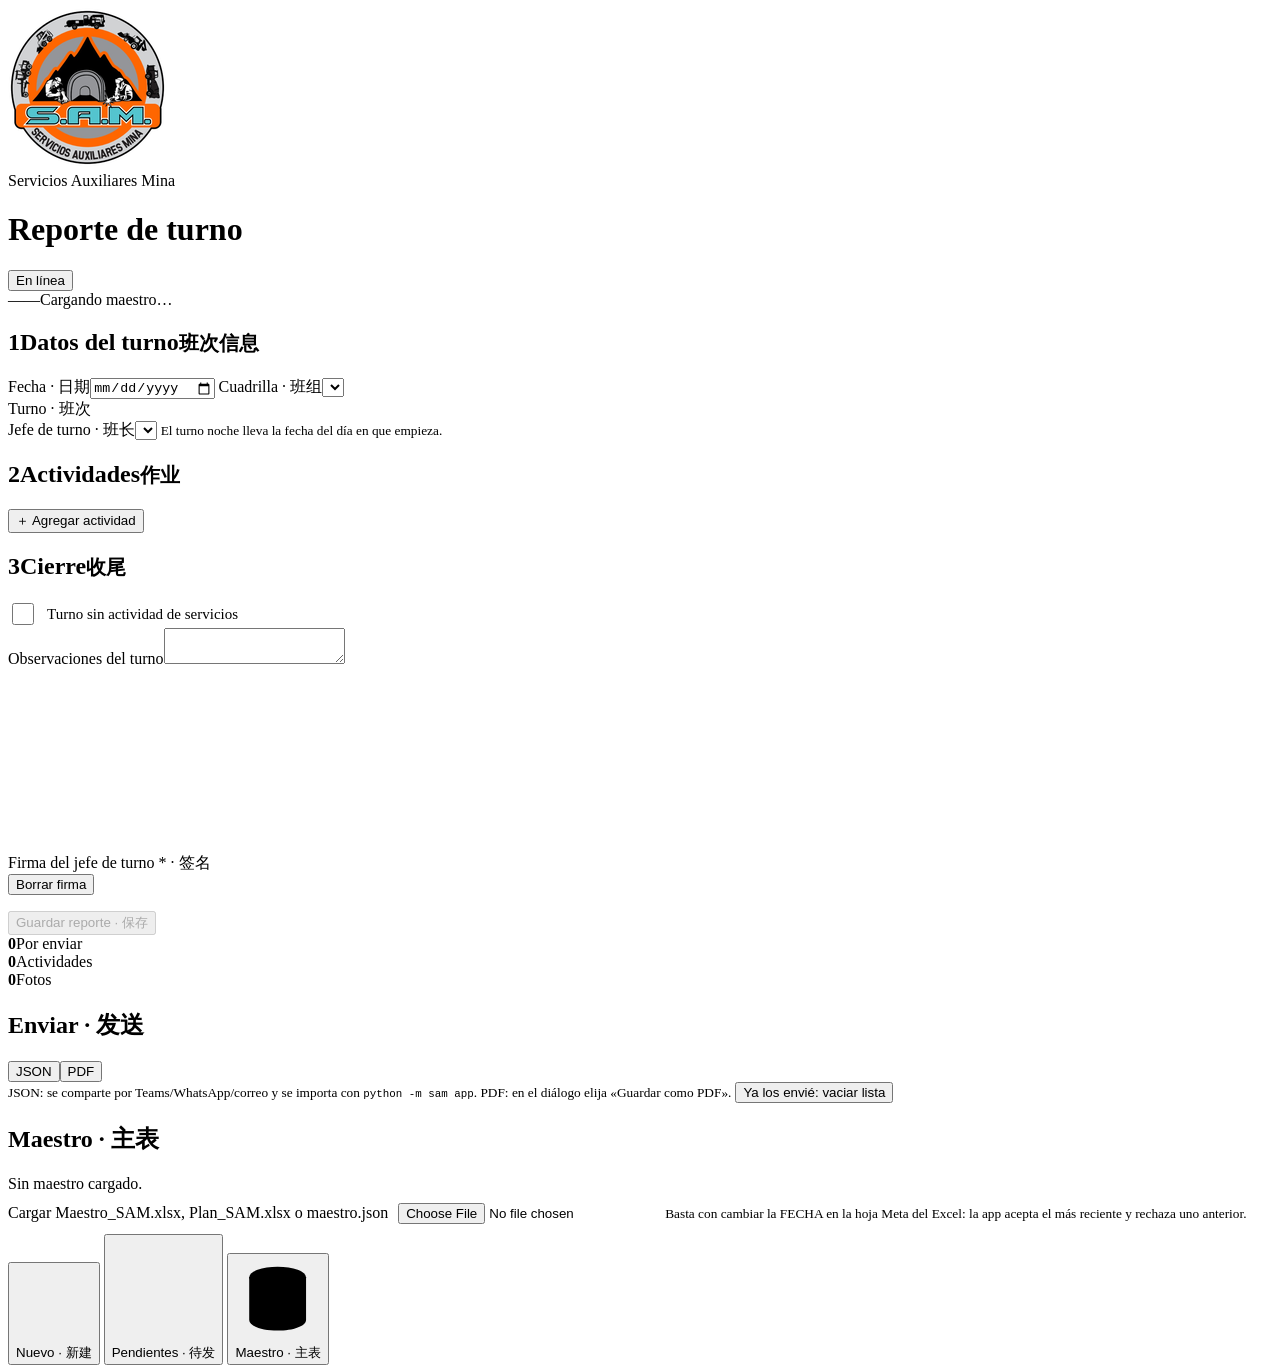
==== index.html @ df61a9dc "Add files via upload" ====
<!doctype html>
<html lang="es">
<head>
<meta charset="utf-8">
<meta name="viewport" content="width=device-width,initial-scale=1,viewport-fit=cover">
<meta name="theme-color" content="#1F2A33">
<link rel="manifest" href="manifest.webmanifest">
<link rel="icon" href="icon-192.png">
<link rel="apple-touch-icon" href="icon-180.png">
<meta name="apple-mobile-web-app-capable" content="yes">
<meta name="mobile-web-app-capable" content="yes">
<meta name="apple-mobile-web-app-title" content="Reporte SAM">
<meta name="apple-mobile-web-app-status-bar-style" content="black-translucent">
<title>Reporte de turno SAM</title>
<!-- HTML mínimo y sin dependencias de diseño: las reglas (calendario 26–25, validaciones finales) viven en Python;
     el maestro llega ya procesado (maestro.json) o se lee directo del Excel con SheetJS (vendor/). -->
<link rel="stylesheet" href="app/styles.css">
</head>
<body>
<div class="app">
<header class="top">
  <div class="fila">
    <img class="logo" src="[data-uri]" alt="SAM">
    <div class="tit"><span class="sub">Servicios Auxiliares Mina</span><h1 id="h1">Reporte de turno</h1></div>
    <button class="pill" id="red" type="button" title="Cambiar tema claro/oscuro"><span class="punto"></span><span id="redt">En línea</span></button>
  </div>
  <div class="chips"><span id="ch1">—</span><span id="ch2">—</span><span id="chv"></span><span id="info" class="ambar">Cargando maestro…</span></div>
</header>
<main>
<!-- ============ NUEVO ============ -->
<section class="vista on" id="v-nuevo">
  <div class="card">
    <h2><span><span class="paso">1</span>Datos del turno</span><small>班次信息</small></h2>
    <div class="dos">
      <label class="campo">Fecha · 日期<input type="date" id="f"></label>
      <label class="campo">Cuadrilla · 班组<select id="c"></select></label>
    </div>
    <div class="campo">Turno · 班次<div class="opciones" id="tchips"></div><select id="t" hidden></select></div>
    <label class="campo">Jefe de turno · 班长<select id="j"></select></label>
    <small style="color:var(--gris)">El turno noche lleva la fecha del día en que empieza.</small>
  </div>
  <div class="card dest" style="gap:6px"><h2><span><span class="paso">2</span>Actividades</span><small>作业</small></h2></div>
  <div id="lineas" style="display:flex;flex-direction:column;gap:12px"></div>
  <button class="btn" id="mas" type="button">＋ Agregar actividad</button>
  <div class="card">
    <h2><span><span class="paso">3</span>Cierre</span><small>收尾</small></h2>
    <label style="display:flex;gap:10px;align-items:center;font-size:15px"><input type="checkbox" id="sinact" style="width:22px;height:22px"> Turno sin actividad de servicios</label>
    <label class="campo">Observaciones del turno<textarea id="obs"></textarea></label>
    <div class="campo">Firma del jefe de turno * · 签名<canvas id="firma" width="600" height="200"></canvas></div>
    <button class="btn peq" id="borrar" type="button">Borrar firma</button>
  </div>
  <div class="guardar">
    <p id="hint"></p>
    <button class="btn pri" id="guardar" disabled>Guardar reporte · 保存</button>
  </div>
</section>
<!-- ============ PENDIENTES ============ -->
<section class="vista" id="v-cola">
  <div class="kpis"><div class="kpi al"><b id="n">0</b><span>Por enviar</span></div><div class="kpi"><b id="nl">0</b><span>Actividades</span></div><div class="kpi"><b id="nf">0</b><span>Fotos</span></div></div>
  <ul id="lista"></ul>
  <div class="card dest"><h2>Enviar · 发送</h2>
    <div class="btns"><button class="btn pri" id="exp">JSON</button><button class="btn" id="pdf">PDF</button></div>
    <small style="color:var(--gris)">JSON: se comparte por Teams/WhatsApp/correo y se importa con <code>python -m sam app</code>. PDF: en el diálogo elija «Guardar como PDF».</small>
    <button class="btn mal" id="vaciar">Ya los envié: vaciar lista</button></div>
</section>
<!-- ============ MAESTRO ============ -->
<section class="vista" id="v-maestro">
  <div class="card"><h2>Maestro · 主表</h2>
    <div class="aviso info" id="mest">Sin maestro cargado.</div>
    <label class="campo">Cargar Maestro_SAM.xlsx, Plan_SAM.xlsx o maestro.json<input type="file" id="mf" accept=".xlsx,.json" style="height:auto;padding:10px"></label>
    <small style="color:var(--gris)">Basta con cambiar la FECHA en la hoja Meta del Excel: la app acepta el más reciente y rechaza uno anterior.</small>
  </div>
</section>
</main>
<nav class="nav">
  <button data-v="nuevo" class="on"><svg viewBox="0 0 24 24"><path d="M12 5v14M5 12h14"/></svg>Nuevo · 新建</button>
  <button data-v="cola"><svg viewBox="0 0 24 24"><path d="M4 6h16M4 12h16M4 18h10"/></svg>Pendientes · 待发<i id="nb" hidden>0</i></button>
  <button data-v="maestro"><svg viewBox="0 0 24 24"><ellipse cx="12" cy="6" rx="8" ry="3"/><path d="M4 6v12c0 1.7 3.6 3 8 3s8-1.3 8-3V6M4 12c0 1.7 3.6 3 8 3s8-1.3 8-3"/></svg>Maestro · 主表</button>
</nav>
</div>
<div class="toast" id="toast" role="status"></div>
<datalist id="dl"></datalist>
<div id="imp"></div>
<script src="app/vendor/xlsx.full.min.js"></script>
<script src="app/app.js"></script>
<script src="app/maestro.js"></script>
</body>
</html>
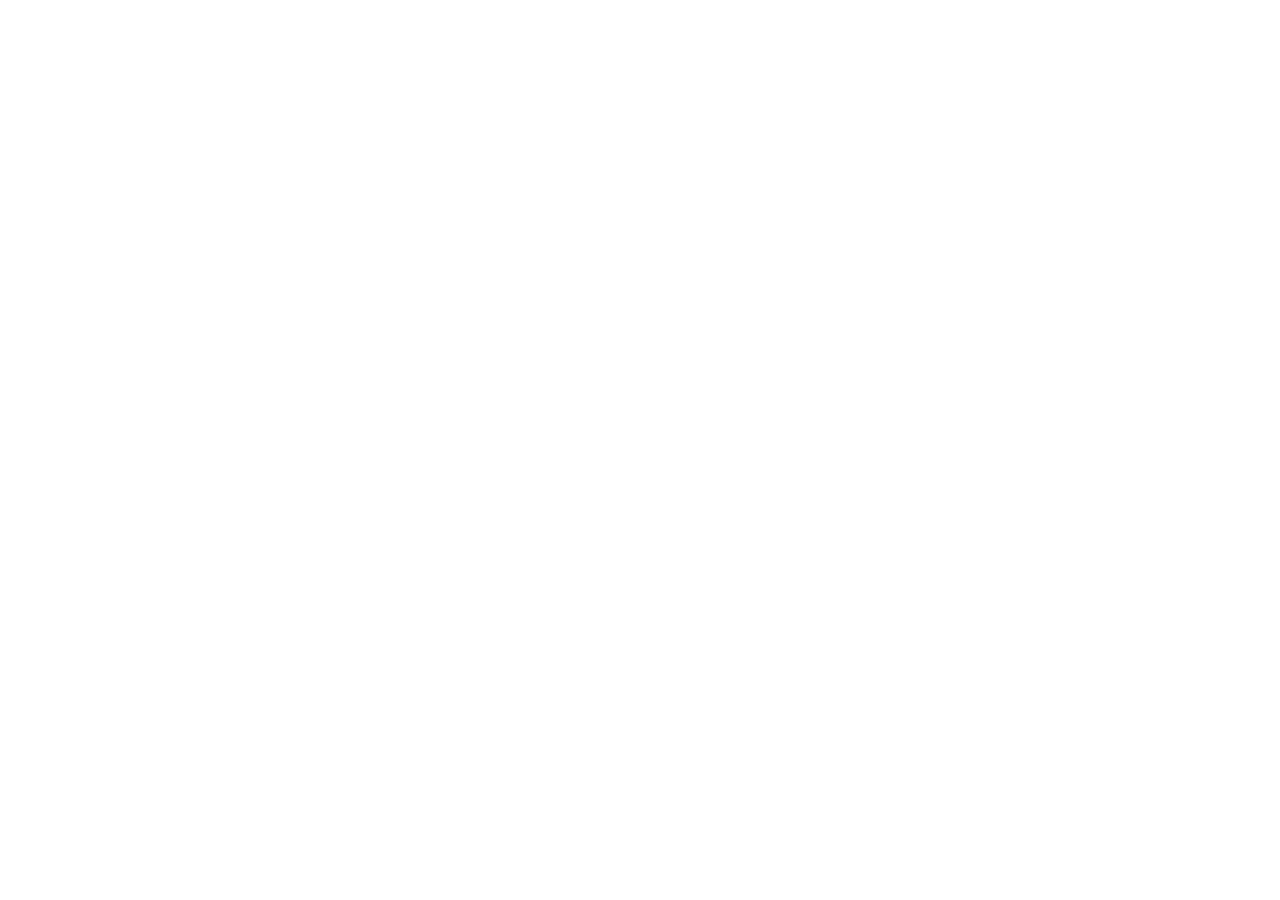
==== commit 7e37aa01: "Add files via upload" ====
--- a/index.html
+++ b/index.html
@@ -12,76 +12,13 @@
 <meta name="apple-mobile-web-app-title" content="Reporte SAM">
 <meta name="apple-mobile-web-app-status-bar-style" content="black-translucent">
 <title>Reporte de turno SAM</title>
-<!-- HTML mínimo y sin dependencias de diseño: las reglas (calendario 26–25, validaciones finales) viven en Python;
-     el maestro llega ya procesado (maestro.json) o se lee directo del Excel con SheetJS (vendor/). -->
+<!-- Cascarón mínimo: las pantallas están en app/vista.js; las reglas de negocio (calendario 26–25, validación final de la BD) viven en Python y el maestro se lee del Excel en el aparato. -->
 <link rel="stylesheet" href="app/styles.css">
 </head>
 <body>
-<div class="app">
-<header class="top">
-  <div class="fila">
-    <img class="logo" src="[data-uri]" alt="SAM">
-    <div class="tit"><span class="sub">Servicios Auxiliares Mina</span><h1 id="h1">Reporte de turno</h1></div>
-    <button class="pill" id="red" type="button" title="Cambiar tema claro/oscuro"><span class="punto"></span><span id="redt">En línea</span></button>
-  </div>
-  <div class="chips"><span id="ch1">—</span><span id="ch2">—</span><span id="chv"></span><span id="info" class="ambar">Cargando maestro…</span></div>
-</header>
-<main>
-<!-- ============ NUEVO ============ -->
-<section class="vista on" id="v-nuevo">
-  <div class="card">
-    <h2><span><span class="paso">1</span>Datos del turno</span><small>班次信息</small></h2>
-    <div class="dos">
-      <label class="campo">Fecha · 日期<input type="date" id="f"></label>
-      <label class="campo">Cuadrilla · 班组<select id="c"></select></label>
-    </div>
-    <div class="campo">Turno · 班次<div class="opciones" id="tchips"></div><select id="t" hidden></select></div>
-    <label class="campo">Jefe de turno · 班长<select id="j"></select></label>
-    <small style="color:var(--gris)">El turno noche lleva la fecha del día en que empieza.</small>
-  </div>
-  <div class="card dest" style="gap:6px"><h2><span><span class="paso">2</span>Actividades</span><small>作业</small></h2></div>
-  <div id="lineas" style="display:flex;flex-direction:column;gap:12px"></div>
-  <button class="btn" id="mas" type="button">＋ Agregar actividad</button>
-  <div class="card">
-    <h2><span><span class="paso">3</span>Cierre</span><small>收尾</small></h2>
-    <label style="display:flex;gap:10px;align-items:center;font-size:15px"><input type="checkbox" id="sinact" style="width:22px;height:22px"> Turno sin actividad de servicios</label>
-    <label class="campo">Observaciones del turno<textarea id="obs"></textarea></label>
-    <div class="campo">Firma del jefe de turno * · 签名<canvas id="firma" width="600" height="200"></canvas></div>
-    <button class="btn peq" id="borrar" type="button">Borrar firma</button>
-  </div>
-  <div class="guardar">
-    <p id="hint"></p>
-    <button class="btn pri" id="guardar" disabled>Guardar reporte · 保存</button>
-  </div>
-</section>
-<!-- ============ PENDIENTES ============ -->
-<section class="vista" id="v-cola">
-  <div class="kpis"><div class="kpi al"><b id="n">0</b><span>Por enviar</span></div><div class="kpi"><b id="nl">0</b><span>Actividades</span></div><div class="kpi"><b id="nf">0</b><span>Fotos</span></div></div>
-  <ul id="lista"></ul>
-  <div class="card dest"><h2>Enviar · 发送</h2>
-    <div class="btns"><button class="btn pri" id="exp">JSON</button><button class="btn" id="pdf">PDF</button></div>
-    <small style="color:var(--gris)">JSON: se comparte por Teams/WhatsApp/correo y se importa con <code>python -m sam app</code>. PDF: en el diálogo elija «Guardar como PDF».</small>
-    <button class="btn mal" id="vaciar">Ya los envié: vaciar lista</button></div>
-</section>
-<!-- ============ MAESTRO ============ -->
-<section class="vista" id="v-maestro">
-  <div class="card"><h2>Maestro · 主表</h2>
-    <div class="aviso info" id="mest">Sin maestro cargado.</div>
-    <label class="campo">Cargar Maestro_SAM.xlsx, Plan_SAM.xlsx o maestro.json<input type="file" id="mf" accept=".xlsx,.json" style="height:auto;padding:10px"></label>
-    <small style="color:var(--gris)">Basta con cambiar la FECHA en la hoja Meta del Excel: la app acepta el más reciente y rechaza uno anterior.</small>
-  </div>
-</section>
-</main>
-<nav class="nav">
-  <button data-v="nuevo" class="on"><svg viewBox="0 0 24 24"><path d="M12 5v14M5 12h14"/></svg>Nuevo · 新建</button>
-  <button data-v="cola"><svg viewBox="0 0 24 24"><path d="M4 6h16M4 12h16M4 18h10"/></svg>Pendientes · 待发<i id="nb" hidden>0</i></button>
-  <button data-v="maestro"><svg viewBox="0 0 24 24"><ellipse cx="12" cy="6" rx="8" ry="3"/><path d="M4 6v12c0 1.7 3.6 3 8 3s8-1.3 8-3V6M4 12c0 1.7 3.6 3 8 3s8-1.3 8-3"/></svg>Maestro · 主表</button>
-</nav>
-</div>
-<div class="toast" id="toast" role="status"></div>
-<datalist id="dl"></datalist>
-<div id="imp"></div>
+<div id="raiz"></div>
 <script src="app/vendor/xlsx.full.min.js"></script>
+<script src="app/vista.js"></script>
 <script src="app/app.js"></script>
 <script src="app/maestro.js"></script>
 </body>
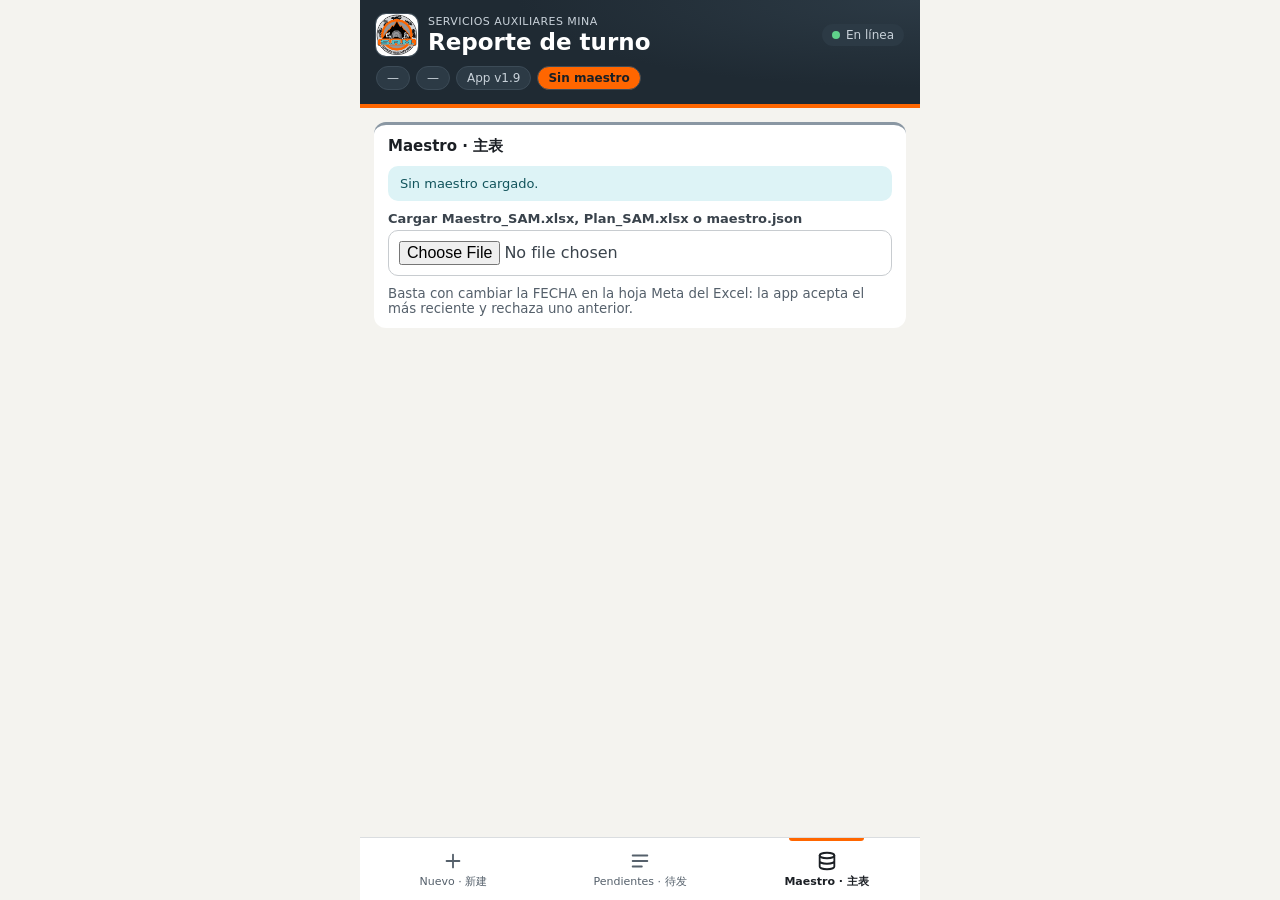
==== commit 767fa72f: "Add files via upload" ====
--- a/index.html
+++ b/index.html
@@ -20,6 +20,7 @@
 <script src="app/vendor/xlsx.full.min.js"></script>
 <script src="app/vista.js"></script>
 <script src="app/app.js"></script>
+<script src="app/buscador.js"></script>
 <script src="app/maestro.js"></script>
 </body>
 </html>
--- a/app/styles.css
+++ b/app/styles.css
@@ -0,0 +1,59 @@
+:root{--suelo:#F4F3EF;--tinta:#1B1F24;--tinta2:#3A434C;--gris:#55606B;--borde:#C8CCD0;--oscuro:#1F2A33;--oscuro2:#2C3A45;--ambar:#FF6600;--card:#fff;--ok:#1E6B3E;--okbg:#D7F0E0;--mal:#8A1F1F;--malbg:#F6DCDC;--warnbg:#FFF4D6;--warn:#5A4100;--infobg:#DDF3F6;--info:#12545C;--agua:#4FC3CF;--roca:#8A97A3;--navbg:#fff;--navb:#DADDE0;
+ font-family:"Barlow","Segoe UI",system-ui,-apple-system,sans-serif}
+:root[data-tema=oscuro]{--suelo:#11181F;--tinta:#E8EDF1;--tinta2:#C5CFD7;--gris:#93A1AD;--borde:#34444F;--oscuro:#0B1217;--oscuro2:#1D2A33;--card:#1A252E;--okbg:#17402A;--ok:#8FE0AF;--malbg:#4A1E1E;--mal:#F4B4B4;--warnbg:#4A3A10;--warn:#F6D98A;--infobg:#12373C;--info:#9FE0E8;--navbg:#0F171D;--navb:#2A3944}
+*{box-sizing:border-box}html,body{margin:0;background:var(--suelo);color:var(--tinta)}
+button,input,select,textarea{font:inherit;color:inherit}
+.app{max-width:560px;margin:0 auto;min-height:100dvh;display:flex;flex-direction:column}
+.top{background:radial-gradient(120% 140% at 100% 0%,#2C3A45 0%,var(--oscuro) 60%);border-bottom:4px solid var(--ambar);color:#fff;padding:calc(14px + env(safe-area-inset-top)) 16px 14px;position:sticky;top:0;z-index:5}
+.fila{display:flex;align-items:center;gap:10px}
+.logo{width:42px;height:42px;border-radius:10px;flex:none;box-shadow:0 0 0 1px #3C4B57}
+.tit{flex:1;min-width:0;display:flex;flex-direction:column;gap:1px}
+.sub{font-size:11px;color:#C9D2DA;letter-spacing:.04em;text-transform:uppercase;white-space:nowrap}
+.top h1{margin:0;font-size:23px;line-height:1.15}
+.pill{display:flex;align-items:center;gap:6px;font-size:12px;color:#C9D2DA;background:var(--oscuro2);padding:4px 10px;border-radius:12px;white-space:nowrap;border:0}
+.punto{width:8px;height:8px;border-radius:4px;background:#5FD08A}.pill.off .punto{background:var(--ambar)}
+.chips{display:flex;flex-wrap:wrap;gap:6px;margin-top:10px;font-size:12px;color:#C9D2DA}.chips span{background:var(--oscuro2);padding:4px 10px;border-radius:12px}
+.chips .ambar{background:var(--ambar);color:#1B1F24;font-weight:700}
+main{flex:1;padding:14px 14px 100px;display:flex;flex-direction:column;gap:12px}
+.vista{display:none;flex-direction:column;gap:12px}.vista.on{display:flex}
+.nav{position:fixed;bottom:0;left:50%;transform:translateX(-50%);width:100%;max-width:560px;display:grid;grid-template-columns:repeat(3,1fr);background:var(--navbg);border-top:1px solid var(--navb);padding-bottom:env(safe-area-inset-bottom);z-index:6}
+.nav button{height:62px;border:0;background:none;display:flex;flex-direction:column;align-items:center;justify-content:center;gap:2px;font-size:11px;color:var(--gris);position:relative}
+.nav button.on{color:var(--tinta);font-weight:700}.nav button.on::before{content:"";position:absolute;top:0;left:30%;right:30%;height:3px;background:var(--ambar);border-radius:0 0 3px 3px}
+.nav svg{width:22px;height:22px;fill:none;stroke:currentColor;stroke-width:2;stroke-linecap:round;stroke-linejoin:round}
+.nav i{position:absolute;top:6px;right:calc(50% - 22px);background:var(--ambar);color:#1B1F24;font-style:normal;font-size:10px;font-weight:700;border-radius:8px;padding:0 5px;min-width:16px;text-align:center}
+.card{background:var(--card);border-radius:12px;padding:12px 14px;display:flex;flex-direction:column;gap:10px}
+.card.dest{border:2px solid var(--ambar)}
+.card{border-top:3px solid var(--roca)}.card.dest{border-top:2px solid var(--ambar)}.card h2{margin:0;font-size:15px;display:flex;justify-content:space-between;align-items:center;gap:8px}.card h2 small{font-weight:400;color:var(--gris);font-size:12px}
+.paso{display:inline-flex;width:22px;height:22px;border-radius:11px;background:var(--ambar);color:#1B1F24;font-size:12px;font-weight:700;align-items:center;justify-content:center;margin-right:6px}
+.kpis{display:grid;grid-template-columns:repeat(3,1fr);gap:8px}.kpi{background:var(--card);border-radius:12px;padding:10px;display:flex;flex-direction:column}.kpi b{font-size:28px;line-height:1.1}.kpi span{font-size:12px;color:var(--gris)}.kpi{border-top:3px solid var(--agua)}.kpi.al{background:var(--warnbg);border-top-color:var(--ambar)}.kpi.al b,.kpi.al span{color:var(--warn)}
+label.c,.campo{display:flex;flex-direction:column;gap:4px;font-size:13px;font-weight:600;color:var(--tinta2);min-width:0}
+.campo input,.campo select,.campo textarea{height:48px;border-radius:10px;border:1px solid var(--borde);background:var(--card);padding:0 12px;font-size:16px;font-weight:400;width:100%}
+.campo textarea{height:72px;padding:10px 12px;resize:vertical}.campo small{font-weight:400;color:var(--gris)}
+.dos{display:grid;grid-template-columns:1fr 1fr;gap:10px}
+.opciones{display:flex;flex-wrap:wrap;gap:8px}
+.op{min-height:42px;padding:0 14px;border-radius:10px;border:1px solid var(--borde);background:var(--card);font-size:15px;cursor:pointer}
+.op.on{background:var(--oscuro);color:#fff;border-color:var(--ambar);box-shadow:inset 0 -3px 0 var(--ambar);font-weight:600}
+:root[data-tema=oscuro] .op.on{background:var(--ambar);color:#1B1F24;border-color:var(--ambar)}
+.op:focus-visible,button:focus-visible{outline:3px solid var(--ambar);outline-offset:2px}
+.btn{min-height:48px;border-radius:10px;border:1px solid var(--borde);background:var(--card);font-weight:600;padding:0 16px;cursor:pointer}
+.btn.pri{background:var(--ambar);border-color:var(--ambar);color:#1B1F24;font-weight:700}.btn.osc{background:var(--oscuro);border-color:var(--oscuro);color:#fff}
+.btn:disabled{opacity:.45;cursor:not-allowed}.btn.peq{min-height:34px;padding:0 12px;font-size:13px}.btn.mal{color:var(--mal)}
+.btns{display:flex;gap:8px;flex-wrap:wrap}.btns .btn{flex:1}
+.linea{background:var(--card);border-radius:12px;padding:12px 14px;display:flex;flex-direction:column;gap:10px;border-left:5px solid var(--ambar)}
+.linea .cab{display:flex;justify-content:space-between;align-items:center;font-weight:700}
+.aviso{border-radius:10px;padding:10px 12px;font-size:13px}.aviso.info{background:var(--infobg);color:var(--info)}.aviso.warn{background:var(--warnbg);color:var(--warn)}.aviso.ok{background:var(--okbg);color:var(--ok)}
+.mini{display:flex;flex-wrap:wrap;gap:6px}.mini span{position:relative}.chips span{border:1px solid #3C4B57}.op small{color:inherit;opacity:.7}.mini img{width:74px;height:74px;object-fit:cover;border-radius:10px;border:1px solid var(--borde)}
+.mini b{position:absolute;top:-6px;right:-6px;background:#B3261E;color:#fff;border-radius:50%;width:22px;height:22px;text-align:center;line-height:22px;font-size:13px;cursor:pointer}
+#firma{width:100%;height:150px;border:2px dashed var(--borde);border-radius:10px;background:#fff;touch-action:none}
+.guardar{display:flex;flex-direction:column;gap:6px;background:var(--suelo);padding:8px 0}
+#hint{font-size:13px;margin:0;font-weight:600}.err{color:var(--mal)}.ok{color:var(--ok)}
+.item{background:var(--card);border-radius:12px;padding:12px 14px;display:flex;flex-direction:column;gap:6px;list-style:none}
+.item .t{display:flex;justify-content:space-between;gap:8px;font-weight:700}.item .m{font-size:13px;color:var(--gris)}
+.est{font-size:12px;font-weight:700;padding:3px 10px;border-radius:10px;background:var(--warnbg);color:var(--warn);white-space:nowrap}
+ul{margin:0;padding:0;display:flex;flex-direction:column;gap:10px}
+.toast{position:fixed;left:50%;bottom:90px;transform:translateX(-50%);background:#1B1F24;color:#fff;padding:12px 18px;border-radius:14px;max-width:86%;z-index:9;font-size:14px;opacity:0;pointer-events:none;transition:opacity .2s;text-align:center;white-space:pre-line}
+.toast.on{opacity:1}.toast.mal{background:#8A1F1F}.toast.bien{background:#1E6B3E}
+#imp{display:none}
+@media print{html,body{background:#fff!important;color:#000}.app,.nav,.toast{display:none!important}#imp{display:block}
+ #imp section{page-break-after:always}#imp table{width:100%;border-collapse:collapse;font-size:.8rem}#imp td,#imp th{border:1px solid #777;padding:3px;vertical-align:top;text-align:left}
+ #imp img.lg{float:right;width:60px;height:60px}#imp img.f{width:90px;height:90px;object-fit:cover;margin:2px}#imp img.s{height:70px;border-bottom:1px solid #000}}
